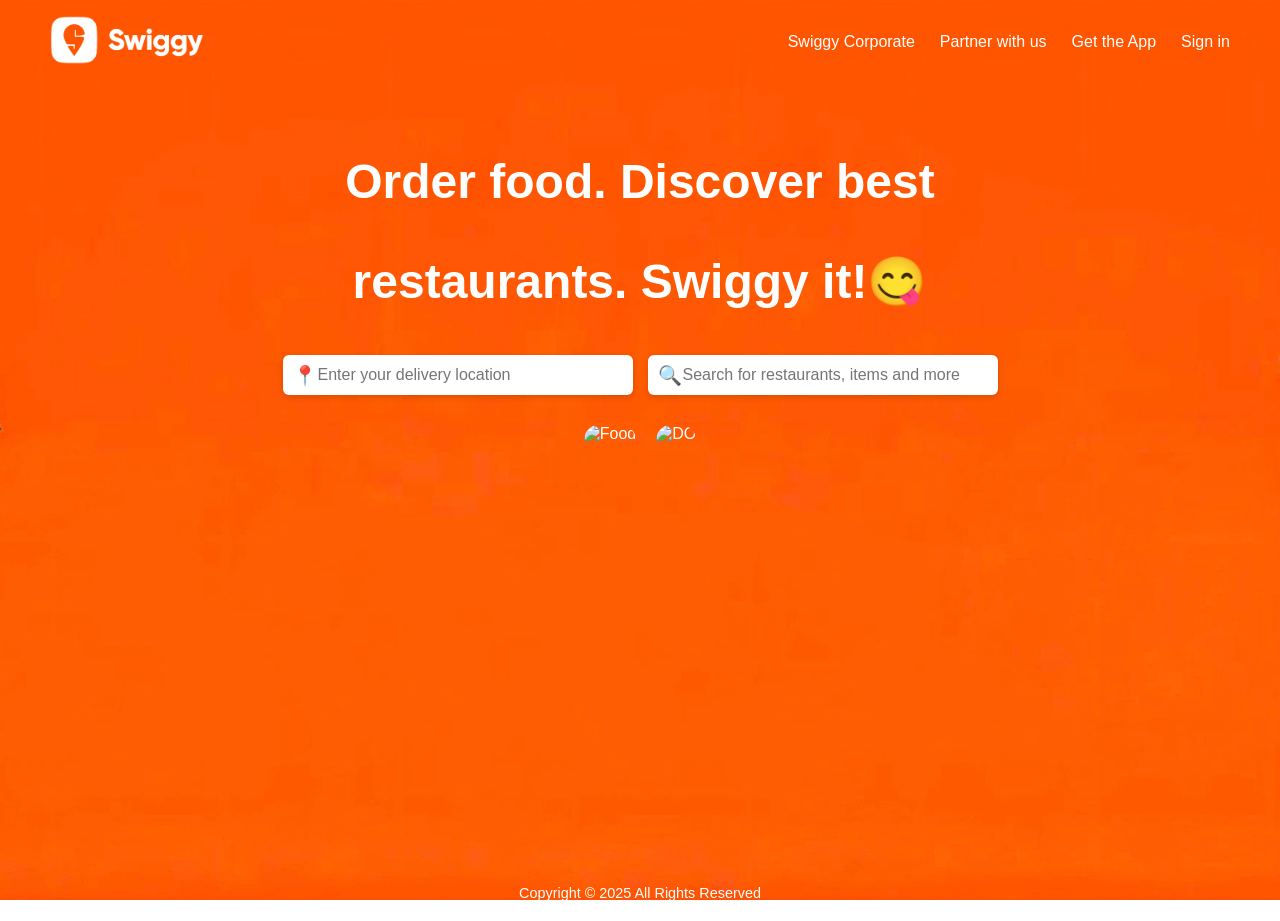
==== index.html @ 77ea59ef "Fix folder structure" ====
<!DOCTYPE html>
<html lang="en">

<head>
    <meta charset="UTF-8">
    <meta name="viewport" content="width=device-width, initial-scale=1.0">
    <title>Swiggy - Order Tasty Food Online</title>
    <link rel="stylesheet" href="css/styles.css">
</head>

<body>
    <header>
        <div class="logo">
            <img src="img/logo.png" height="50" alt="swiggy logo">
        </div>
        <ul>
            <li><a href="">Swiggy Corporate</a></li>
            <li><a href="">Partner with us</a></li>
            <li><a href="#" class="getAppBtn">Get the App</a></li>
            <li><a href="">Sign in</a></li>
        </ul>
        
    </header>
     <div class="app-dropdown" id="app-dropdown">
                <img src="https://media-assets.swiggy.com/swiggy/image/upload/fl_lossy,f_auto,q_auto/portal/m/seo/App_download_banner.png" 
                 alt="Get the swiggy app banner">
    </div>
    <main>
<!-- Sign In Slide-in Popup -->
<div id="signInPopup" class="popup">
    <h2>Sign In</h2>
    <h6>or create an account</h6>
    <input type="tel" placeholder="Phone Number"><br>
    <button>Login</button><br>
    <span>By clicking on Login, I accept the Terms & Conditions & Privacy Policy</span>
</div>
        <!-- use img/bg.png as background -->
        <p>Order food. Discover best </p>
        <p>restaurants. Swiggy it!😋</p>
        <div class="search-row">
            <div class="input-container">
                <span class="icon">📍</span>
                <input type="text" class="_5ZhdF _3GoNS _1LZf8" value="" name="location" id="location"
                    autocomplete="off" tabindex="1" placeholder="Enter your delivery location" maxlength="30">
            </div>

            <div class="input-container">
                <span class="icon">🔍</span>
                <input type="text" class="sc-ggqIjW ehuoxw" placeholder="Search for restaurants, items and more"
                    maxlength="70"> <br>
            </div>
        </div>

        <div class="banner-images">
            <img class="sc-eeDRCY duCsUr"
                src="https://media-assets.swiggy.com/swiggy/image/upload/fl_lossy,f_auto,q_auto/MERCHANDISING_BANNERS/IMAGES/MERCH/2024/7/23/faa6d07d-e43c-4aa1-90d8-eda6c14e467d_Food2BU.png"
                alt="Food" height="380">
            <img class="sc-eeDRCY duCsUr"
                src="https://media-assets.swiggy.com/swiggy/image/upload/fl_lossy,f_auto,q_auto/MERCHANDISING_BANNERS/IMAGES/MERCH/2024/7/23/8fa21ee7-affd-43a4-b14d-978c9b372159_DO2BU.png"
                alt="DO" height="380">
        </div>
       
    </main>
    <footer>
        Copyright &copy; 2025 All Rights Reserved
    </footer>
    <script src="js/script.js"></script>
</body>

</html>
---- css/styles.css ----
/* --- GLOBAL --- */
* {
  margin: 0;
  padding: 0;
  box-sizing: border-box;
  font-family: "Poppins", sans-serif;
}

body {
  background: url("../img/bg.png") center/cover no-repeat fixed;
  min-height: 100vh;
  color: #fff;
}

/* --- HEADER --- */
header {
  background-color: transparent;
  display: flex;
  justify-content: space-between;
  align-items: center;
  padding: 15px 50px;

  /* FIX: sticky removed */
  position: relative;
  z-index: 10;
}

header .logo img {
  height: 50px;
  transition: 0.3s ease;
  cursor: pointer;
}

header .logo img:hover {
  transform: scale(1.05);
}

header ul {
  list-style: none;
  display: flex;
  gap: 25px;
}

header ul li a {
  color: #fff;
  text-decoration: none;
  font-weight: 500;
  transition: 0.3s;
}

/* Swiggy hover color */
header ul li a:hover {
  color: #fc8019;
}

/* --- DROPDOWN (GET APP BANNER) --- */
.app-dropdown {
  display: none;
  width: 100%;
  padding: 20px 0;
  background: transparent;
  text-align: center;

  /* Header ke immediately neeche attach */
  position: relative;
  z-index: 5;

  box-shadow: 0 4px 12px rgb(0, 0, 0);
}

.app-dropdown img {
  width: 1960px;
  max-width: 100%;
}

.show-dropdown {
  display: block !important;
}

/* --- MAIN --- */
main {
  display: flex;
  flex-direction: column;
  align-items: center;
  text-align: center;
  padding: 60px 20px;
}

main p {
  font-family: 'Segoe UI', Tahoma, Geneva, Verdana, sans-serif;
  font-size: 3rem;
  font-weight: 800;
  background: transparent;
  padding: 10px 25px;
  margin-bottom: 25px;
  border-radius: 10px;
  animation: fadeIn 1s forwards;
}

/* Input fields */
.search-row {
  display: flex;
  gap: 15px;
  flex-wrap: wrap;
  justify-content: center;
  margin-top: 10px;
}

.input-container {
  position: relative;
  display: flex;
  align-items: center;
}

.input-container .icon {
  position: absolute;
  left: 10px;
  font-size: 1.2rem;
  color: #fc8019;
}

/* actual input styling */
.input-container input {
  width: 350px;
  padding: 12px 15px 12px 35px;
  border: none;
  border-radius: 6px;
  font-size: 1rem;
  height: 40px;

  box-shadow: 0 2px 6px rgba(0,0,0,0.15);
  transition: 0.3s;
}

.input-container input:focus {
  box-shadow: 0 0 10px rgba(252,128,25,0.6);
}

/* --- Banner images --- */
.banner-images {
  display: flex;
  gap: 20px;
  justify-content: center;
  margin-top: 30px;
}

.sc-eeDRCY {
  border-radius: 15px;
  transition: 0.4s;
  cursor: pointer;
}

.sc-eeDRCY:hover {
  transform: translateY(-10px);
  box-shadow: 0 10px 20px rgba(0,0,0,0.2);
}

/* --- FOOTER --- */
footer {
  text-align: center;
  padding: 20px;
  font-size: 0.9rem;
}

/* Fade animation */
@keyframes fadeIn {
  from { opacity: 0; transform: translateY(15px); }
  to { opacity: 1; transform: translateY(0); }
}
/* Slide-in popup */
.popup {
    position: fixed;
    top: 0;
    right: -400px; /* Offscreen start */
    width: 350px;
    max-width: 90%;
    height: 100%;
    background: white;
    box-shadow: -2px 0 15px rgba(0,0,0,0.3);
    transition: right 0.5s ease;
    padding: 30px 20px;
    z-index: 1000; /* Header ke upar */
    font-family: "Segoe UI", Tahoma, Geneva, Verdana, sans-serif;
}

.popup.active {
    right: 0; /* Slide in */
}

.popup h2 {
  color: #333;
    margin: 0 0 10px 0;
    font-size: 1.8rem;
    font-weight: 800;
}

.popup h6 {
  color: #fc8019;
    margin: 0 0 20px 0;
    font-weight: 400;
    
}

.popup input {
    display: block;
    width: 100%;
    padding: 12px;
    margin: 10px 0;
    border-radius: 5px;
    border: 1px solid #ccc;
    font-size: 1rem;
}

.popup button {
    display: block;
    width: 100%;
    padding: 12px;
    background: #fc8019; /* Swiggy orange */
    color: white;
    font-size: larger;
    font-weight: 1000;
    border: none;
    border-radius: 5px;
    cursor: pointer;
    margin: 10px 0;
}

.popup span {
    font-size: 0.75rem;
    color: #888;
    line-height: 1.3;
}
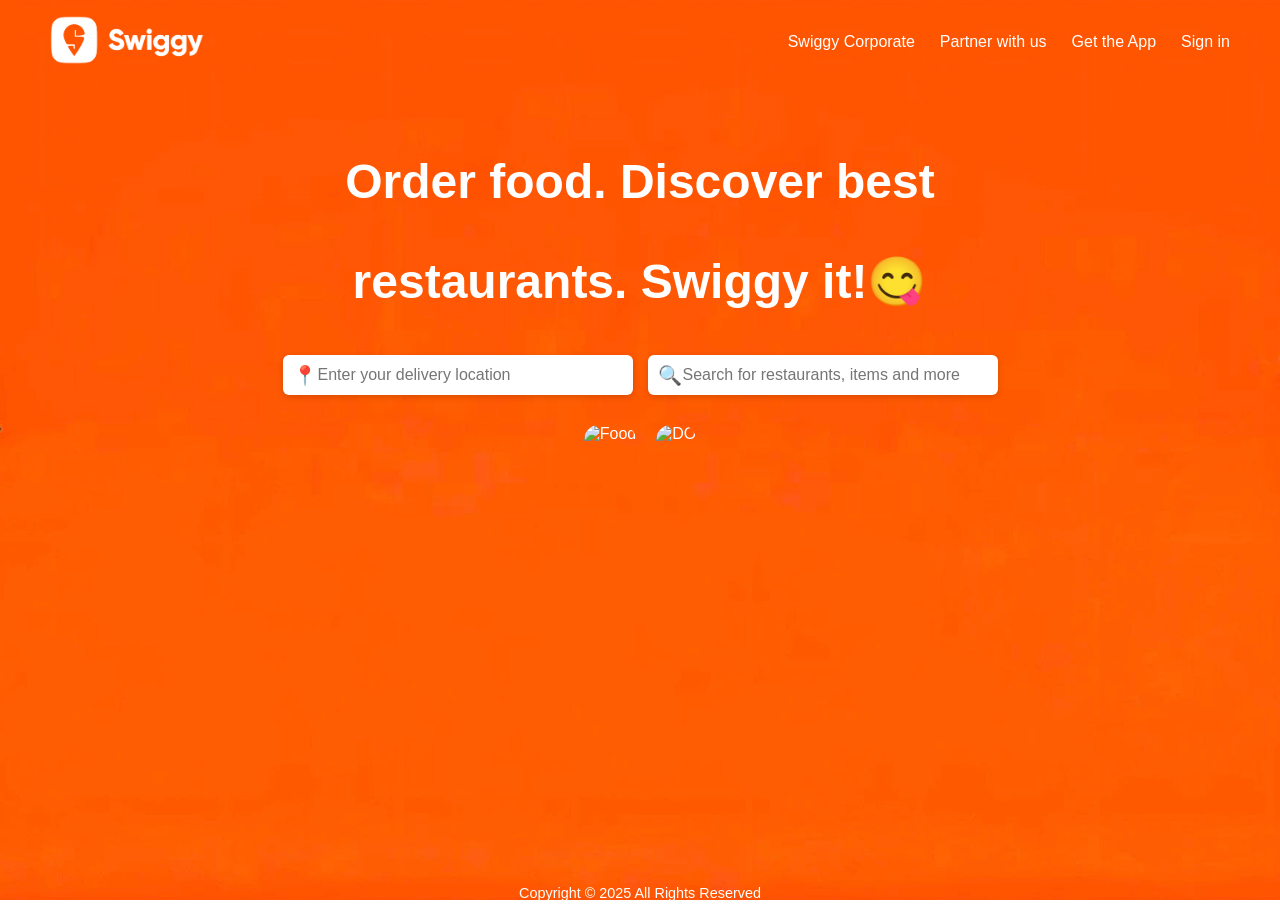
==== commit 710a12aa: "improving seo" ====
--- a/index.html
+++ b/index.html
@@ -4,6 +4,9 @@
 <head>
     <meta charset="UTF-8">
     <meta name="viewport" content="width=device-width, initial-scale=1.0">
+    <meta name="description" content="This is a swiggy ui clone for practice purpose only">
+    <meta name="author" content="PRayansh PAstor">
+    <link rel="shortcut icon" href="img/favicon.png" type="image/png">
     <title>Swiggy - Order Tasty Food Online</title>
     <link rel="stylesheet" href="css/styles.css">
 </head>
--- a/css/styles.css
+++ b/css/styles.css
@@ -229,4 +229,63 @@
     font-size: 0.75rem;
     color: #888;
     line-height: 1.3;
+}
+/* 📱 Mobile Responsive (max-width: 768px) */
+@media (max-width: 768px) {
+
+  /* Navbar */
+  nav {
+    display: flex;
+    flex-direction: column;
+    align-items: center;
+    gap: 4px;
+    padding: 6px 0;
+  }
+
+  nav a {
+    font-size: 11px;
+    margin: 1px 4px;
+  }
+
+  /* Hero Section */
+  .hero-section {
+    padding: 25px 0 10px 0;
+  }
+
+  .hero-title {
+    font-size: 1.4rem;
+    line-height: 1.8rem;
+    text-align: center;
+    padding: 0 6px;
+  }
+
+  .hero-emoji {
+    font-size: 2.1rem;
+    margin: 4px 0 6px 0;
+  }
+
+  /* Search bar */
+  .search-bar {
+    width: 90%;
+    margin: 6px auto;
+  }
+
+  .search-bar input {
+    width: 100%;
+    font-size: 14px;
+    padding: 8px;
+  }
+
+  /* Dineout Card / Offer Section */
+  .category-card,
+  .dineout-card {
+    width: 93%;
+    margin: 12px auto;
+  }
+
+  /* Reduce overall spacing */
+  section {
+    margin-top: 12px;
+    margin-bottom: 12px;
+  }
 }
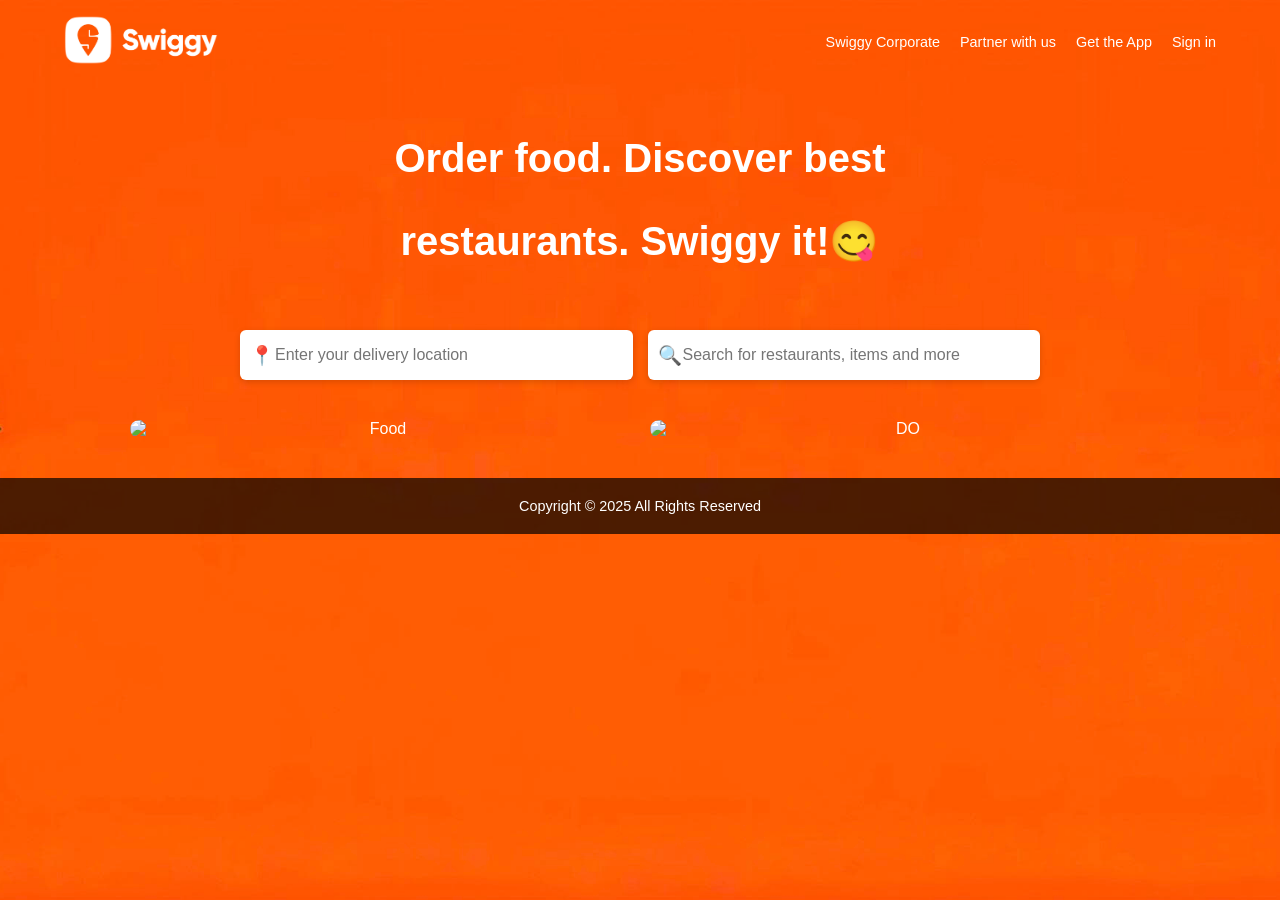
==== commit badf845b: "responsive fix" ====
--- a/index.html
+++ b/index.html
@@ -6,7 +6,8 @@
     <meta name="viewport" content="width=device-width, initial-scale=1.0">
     <meta name="description" content="This is a swiggy ui clone for practice purpose only">
     <meta name="author" content="PRayansh PAstor">
-    <link rel="shortcut icon" href="img/favicon.png" type="image/png">
+    <meta name="google-site-verification" content="yZvLnDC3la8Kc0FpqY2ElAvqfC83oCsbiI98f4zdVvk" />
+    <link rel="icon" href="img/favicon.png" type="image/png">
     <title>Swiggy - Order Tasty Food Online</title>
     <link rel="stylesheet" href="css/styles.css">
 </head>
@@ -38,8 +39,11 @@
     <span>By clicking on Login, I accept the Terms & Conditions & Privacy Policy</span>
 </div>
         <!-- use img/bg.png as background -->
-        <p>Order food. Discover best </p>
+    <!-- 🔥 REPLACE THIS SECTION - Add hero-text wrapper -->
+    <div class="hero-text">
+        <p>Order food. Discover best</p>
         <p>restaurants. Swiggy it!😋</p>
+    </div>
         <div class="search-row">
             <div class="input-container">
                 <span class="icon">📍</span>
@@ -57,10 +61,10 @@
         <div class="banner-images">
             <img class="sc-eeDRCY duCsUr"
                 src="https://media-assets.swiggy.com/swiggy/image/upload/fl_lossy,f_auto,q_auto/MERCHANDISING_BANNERS/IMAGES/MERCH/2024/7/23/faa6d07d-e43c-4aa1-90d8-eda6c14e467d_Food2BU.png"
-                alt="Food" height="380">
+                alt="Food">
             <img class="sc-eeDRCY duCsUr"
                 src="https://media-assets.swiggy.com/swiggy/image/upload/fl_lossy,f_auto,q_auto/MERCHANDISING_BANNERS/IMAGES/MERCH/2024/7/23/8fa21ee7-affd-43a4-b14d-978c9b372159_DO2BU.png"
-                alt="DO" height="380">
+                alt="DO">
         </div>
        
     </main>
--- a/css/styles.css
+++ b/css/styles.css
@@ -18,17 +18,17 @@
   display: flex;
   justify-content: space-between;
   align-items: center;
-  padding: 15px 50px;
-
-  /* FIX: sticky removed */
+  padding: 15px 5%;
   position: relative;
   z-index: 10;
+  flex-wrap: wrap;
 }
 
 header .logo img {
   height: 50px;
   transition: 0.3s ease;
   cursor: pointer;
+  max-width: 100%;
 }
 
 header .logo img:hover {
@@ -38,7 +38,8 @@
 header ul {
   list-style: none;
   display: flex;
-  gap: 25px;
+  gap: 20px;
+  flex-wrap: wrap;
 }
 
 header ul li a {
@@ -46,9 +47,10 @@
   text-decoration: none;
   font-weight: 500;
   transition: 0.3s;
-}
-
-/* Swiggy hover color */
+  font-size: 0.9rem;
+  white-space: nowrap;
+}
+
 header ul li a:hover {
   color: #fc8019;
 }
@@ -57,20 +59,18 @@
 .app-dropdown {
   display: none;
   width: 100%;
-  padding: 20px 0;
+  padding: 15px 0;
   background: transparent;
   text-align: center;
-
-  /* Header ke immediately neeche attach */
   position: relative;
   z-index: 5;
-
   box-shadow: 0 4px 12px rgb(0, 0, 0);
 }
 
 .app-dropdown img {
-  width: 1960px;
-  max-width: 100%;
+  width: 100%;
+  max-width: 300px;
+  height: auto;
 }
 
 .show-dropdown {
@@ -83,18 +83,25 @@
   flex-direction: column;
   align-items: center;
   text-align: center;
-  padding: 60px 20px;
+  padding: 40px 5%;
+  width: 100%;
+}
+
+/* Hero Text */
+.hero-text {
+  margin-bottom: 30px;
 }
 
 main p {
   font-family: 'Segoe UI', Tahoma, Geneva, Verdana, sans-serif;
-  font-size: 3rem;
+  font-size: 2.5rem;
   font-weight: 800;
   background: transparent;
-  padding: 10px 25px;
-  margin-bottom: 25px;
+  padding: 10px 15px;
+  margin-bottom: 15px;
   border-radius: 10px;
   animation: fadeIn 1s forwards;
+  line-height: 1.2;
 }
 
 /* Input fields */
@@ -104,12 +111,16 @@
   flex-wrap: wrap;
   justify-content: center;
   margin-top: 10px;
+  width: 100%;
+  max-width: 800px;
 }
 
 .input-container {
   position: relative;
   display: flex;
   align-items: center;
+  flex: 1;
+  min-width: 280px;
 }
 
 .input-container .icon {
@@ -117,23 +128,23 @@
   left: 10px;
   font-size: 1.2rem;
   color: #fc8019;
-}
-
-/* actual input styling */
+  z-index: 2;
+}
+
 .input-container input {
-  width: 350px;
+  width: 100%;
   padding: 12px 15px 12px 35px;
   border: none;
   border-radius: 6px;
   font-size: 1rem;
-  height: 40px;
-
-  box-shadow: 0 2px 6px rgba(0,0,0,0.15);
+  height: 50px;
+  box-shadow: 0 2px 6px rgba(0, 0, 0, 0.15);
   transition: 0.3s;
 }
 
 .input-container input:focus {
-  box-shadow: 0 0 10px rgba(252,128,25,0.6);
+  box-shadow: 0 0 10px rgba(252, 128, 25, 0.6);
+  outline: none;
 }
 
 /* --- Banner images --- */
@@ -141,18 +152,25 @@
   display: flex;
   gap: 20px;
   justify-content: center;
-  margin-top: 30px;
-}
-
-.sc-eeDRCY {
+  margin-top: 40px;
+  flex-wrap: wrap;
+  width: 100%;
+}
+
+.banner-images img {
   border-radius: 15px;
   transition: 0.4s;
   cursor: pointer;
-}
-
-.sc-eeDRCY:hover {
+  max-width: 100%;
+  height: auto;
+  flex: 1;
+  min-width: 300px;
+  max-width: 500px;
+}
+
+.banner-images img:hover {
   transform: translateY(-10px);
-  box-shadow: 0 10px 20px rgba(0,0,0,0.2);
+  box-shadow: 0 10px 20px rgba(0, 0, 0, 0.2);
 }
 
 /* --- FOOTER --- */
@@ -160,132 +178,207 @@
   text-align: center;
   padding: 20px;
   font-size: 0.9rem;
+  background: rgba(0, 0, 0, 0.7);
 }
 
 /* Fade animation */
 @keyframes fadeIn {
-  from { opacity: 0; transform: translateY(15px); }
-  to { opacity: 1; transform: translateY(0); }
-}
+  from {
+    opacity: 0;
+    transform: translateY(15px);
+  }
+
+  to {
+    opacity: 1;
+    transform: translateY(0);
+  }
+}
+
 /* Slide-in popup */
 .popup {
-    position: fixed;
-    top: 0;
-    right: -400px; /* Offscreen start */
-    width: 350px;
-    max-width: 90%;
-    height: 100%;
-    background: white;
-    box-shadow: -2px 0 15px rgba(0,0,0,0.3);
-    transition: right 0.5s ease;
-    padding: 30px 20px;
-    z-index: 1000; /* Header ke upar */
-    font-family: "Segoe UI", Tahoma, Geneva, Verdana, sans-serif;
+  position: fixed;
+  top: 0;
+  right: -400px;
+  width: 350px;
+  max-width: 90%;
+  height: 100%;
+  background: white;
+  box-shadow: -2px 0 15px rgba(0, 0, 0, 0.3);
+  transition: right 0.5s ease;
+  padding: 30px 20px;
+  z-index: 1000;
+  font-family: "Segoe UI", Tahoma, Geneva, Verdana, sans-serif;
 }
 
 .popup.active {
-    right: 0; /* Slide in */
+  right: 0;
 }
 
 .popup h2 {
   color: #333;
-    margin: 0 0 10px 0;
-    font-size: 1.8rem;
-    font-weight: 800;
+  margin: 0 0 10px 0;
+  font-size: 1.8rem;
+  font-weight: 800;
 }
 
 .popup h6 {
   color: #fc8019;
-    margin: 0 0 20px 0;
-    font-weight: 400;
-    
+  margin: 0 0 20px 0;
+  font-weight: 400;
 }
 
 .popup input {
-    display: block;
-    width: 100%;
-    padding: 12px;
-    margin: 10px 0;
-    border-radius: 5px;
-    border: 1px solid #ccc;
-    font-size: 1rem;
+  display: block;
+  width: 100%;
+  padding: 12px;
+  margin: 10px 0;
+  border-radius: 5px;
+  border: 1px solid #ccc;
+  font-size: 1rem;
 }
 
 .popup button {
-    display: block;
-    width: 100%;
-    padding: 12px;
-    background: #fc8019; /* Swiggy orange */
-    color: white;
-    font-size: larger;
-    font-weight: 1000;
-    border: none;
-    border-radius: 5px;
-    cursor: pointer;
-    margin: 10px 0;
+  display: block;
+  width: 100%;
+  padding: 12px;
+  background: #fc8019;
+  color: white;
+  font-size: larger;
+  font-weight: 1000;
+  border: none;
+  border-radius: 5px;
+  cursor: pointer;
+  margin: 10px 0;
 }
 
 .popup span {
-    font-size: 0.75rem;
-    color: #888;
-    line-height: 1.3;
-}
-/* 📱 Mobile Responsive (max-width: 768px) */
+  font-size: 0.75rem;
+  color: #888;
+  line-height: 1.3;
+}
+
+/* ========== RESPONSIVE MEDIA QUERIES ========== */
+
+/* Tablet (768px and below) */
 @media (max-width: 768px) {
-
-  /* Navbar */
-  nav {
-    display: flex;
+  header {
+    padding: 12px 4%;
+    flex-direction: column;
+    gap: 15px;
+  }
+
+  header ul {
+    gap: 15px;
+    justify-content: center;
+  }
+
+  header ul li a {
+    font-size: 0.85rem;
+  }
+
+  main {
+    padding: 30px 4%;
+  }
+
+  main p {
+    font-size: 2rem;
+    padding: 8px 12px;
+    margin-bottom: 12px;
+  }
+
+  .search-row {
+    gap: 12px;
     flex-direction: column;
     align-items: center;
-    gap: 4px;
-    padding: 6px 0;
-  }
-
-  nav a {
-    font-size: 11px;
-    margin: 1px 4px;
-  }
-
-  /* Hero Section */
-  .hero-section {
-    padding: 25px 0 10px 0;
-  }
-
-  .hero-title {
-    font-size: 1.4rem;
-    line-height: 1.8rem;
-    text-align: center;
-    padding: 0 6px;
-  }
-
-  .hero-emoji {
-    font-size: 2.1rem;
-    margin: 4px 0 6px 0;
-  }
-
-  /* Search bar */
-  .search-bar {
-    width: 90%;
-    margin: 6px auto;
-  }
-
-  .search-bar input {
-    width: 100%;
-    font-size: 14px;
-    padding: 8px;
-  }
-
-  /* Dineout Card / Offer Section */
-  .category-card,
-  .dineout-card {
-    width: 93%;
-    margin: 12px auto;
-  }
-
-  /* Reduce overall spacing */
-  section {
-    margin-top: 12px;
-    margin-bottom: 12px;
+  }
+
+  .input-container {
+    min-width: 100%;
+    max-width: 400px;
+  }
+
+  .banner-images {
+    gap: 15px;
+    margin-top: 30px;
+  }
+
+  .banner-images img {
+    min-width: 100%;
+    max-width: 400px;
+  }
+}
+
+/* Mobile (480px and below) */
+@media (max-width: 480px) {
+  header {
+    padding: 10px 3%;
+  }
+
+  header .logo img {
+    height: 40px;
+  }
+
+  header ul {
+    gap: 12px;
+  }
+
+  header ul li a {
+    font-size: 0.8rem;
+  }
+
+  main {
+    padding: 20px 3%;
+  }
+
+  main p {
+    font-size: 1.5rem;
+    padding: 6px 10px;
+    margin-bottom: 10px;
+    line-height: 1.3;
+  }
+
+  .input-container input {
+    height: 45px;
+    font-size: 0.9rem;
+  }
+
+  .banner-images {
+    gap: 12px;
+    margin-top: 25px;
+  }
+
+  .banner-images img {
+    min-width: 100%;
+    border-radius: 10px;
+  }
+
+  .popup {
+    width: 300px;
+    padding: 25px 15px;
+  }
+
+  footer {
+    padding: 15px;
+    font-size: 0.8rem;
+  }
+}
+
+/* Small Mobile (360px and below) */
+@media (max-width: 360px) {
+  main p {
+    font-size: 1.3rem;
+  }
+
+  header ul {
+    gap: 8px;
+  }
+
+  header ul li a {
+    font-size: 0.75rem;
+  }
+
+  .input-container input {
+    height: 42px;
+    font-size: 0.85rem;
   }
 }
